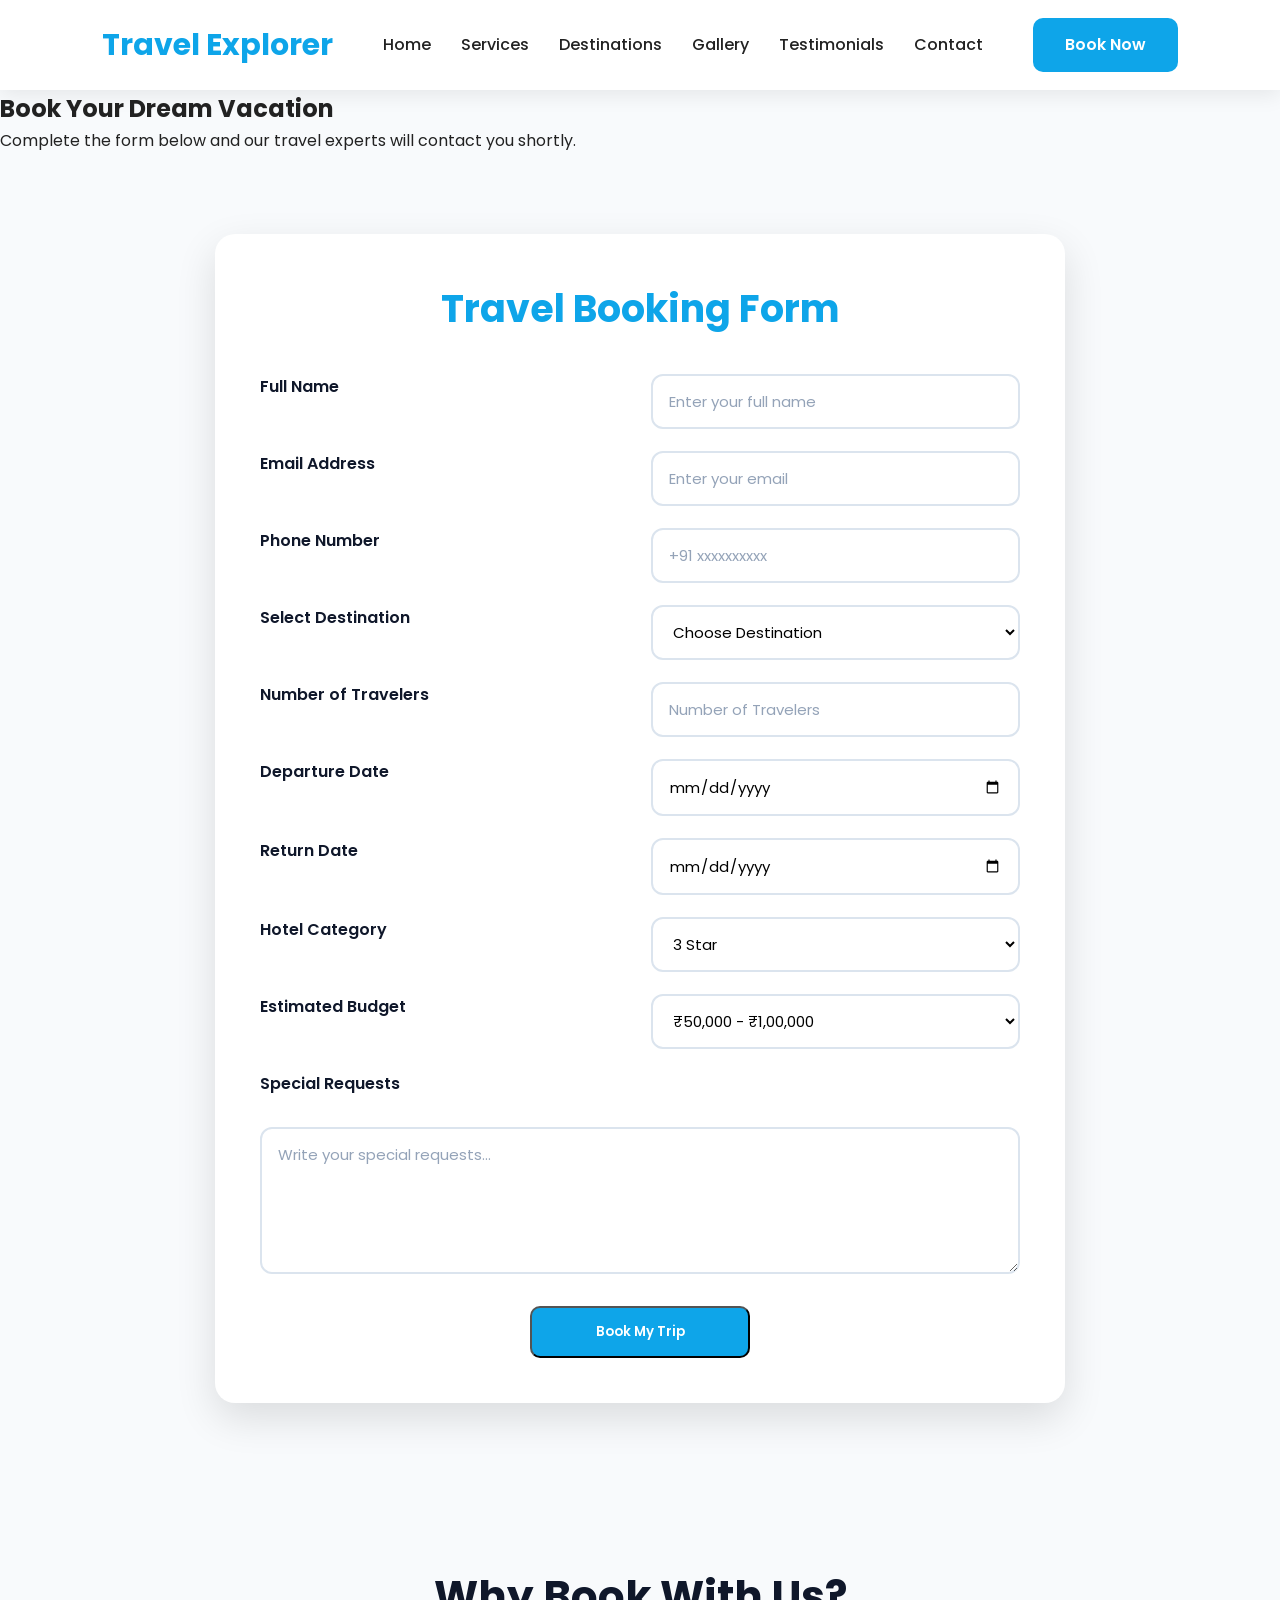
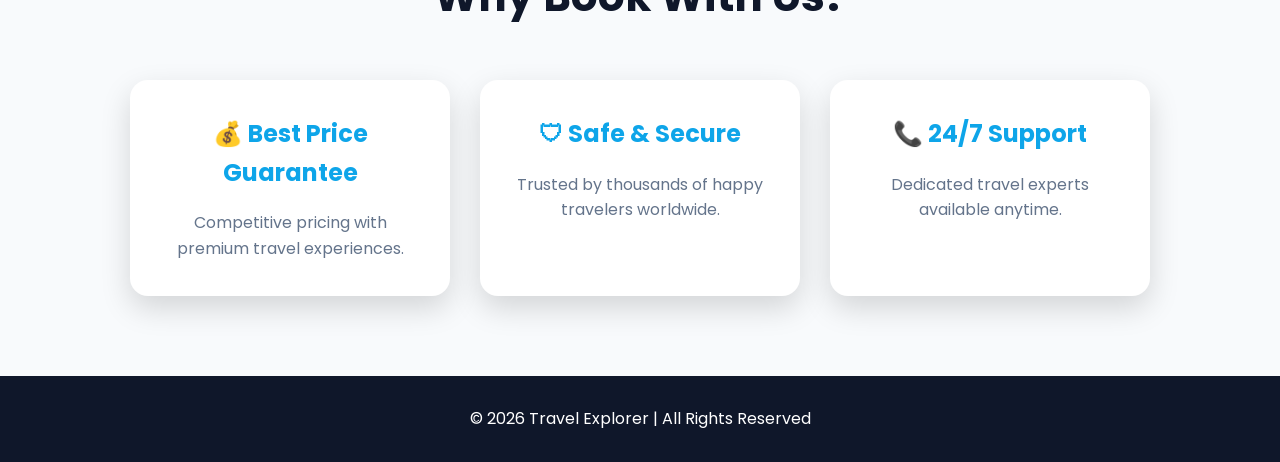
==== booking.html @ d916a13c "Initial commit - Responsive Travel Website" ====
<!DOCTYPE html>
<html lang="en">

<head>

<meta charset="UTF-8">

<meta name="viewport" content="width=device-width, initial-scale=1.0">

<title>Book Your Trip | Travel Explorer</title>

<link rel="stylesheet" href="style.css">

<link rel="preconnect" href="https://fonts.googleapis.com">

<link rel="preconnect" href="https://fonts.gstatic.com" crossorigin>

<link href="https://fonts.googleapis.com/css2?family=Poppins:wght@300;400;500;600;700;800&display=swap" rel="stylesheet">

</head>

<body>

<!-- ================= NAVBAR ================= -->

<header>

<nav class="navbar">

<div class="logo">

Travel Explorer

</div>

<ul class="nav-links">

<li><a href="index.html">Home</a></li>

<li><a href="index.html#services">Services</a></li>

<li><a href="index.html#destinations">Destinations</a></li>

<li><a href="index.html#gallery">Gallery</a></li>

<li><a href="index.html#testimonials">Testimonials</a></li>

<li><a href="index.html#contact">Contact</a></li>

</ul>

<a href="booking.html" class="btn">Book Now</a>

</nav>

</header>

<!-- ================= HERO ================= -->

<section class="page-hero">

<h1>

Book Your Dream Vacation

</h1>

<p>

Complete the form below and our travel experts will contact you shortly.

</p>

</section>

<!-- ================= BOOKING FORM ================= -->

<section class="booking-section">

<div class="booking-container">

<h2>

Travel Booking Form

</h2>

<form>

<label>Full Name</label>

<input type="text" placeholder="Enter your full name" required>

<label>Email Address</label>

<input type="email" placeholder="Enter your email" required>

<label>Phone Number</label>

<input type="tel" placeholder="+91 xxxxxxxxxx" required>

<label>Select Destination</label>

<select required>

<option value="">Choose Destination</option>

<option>Rajasthan</option>

<option>Uttar Pradesh</option>

<option>Uttarakhand</option>

<option>Kashmir</option>

<option>Assam</option>

<option>Punjab</option>

</select>

<label>Number of Travelers</label>

<input type="number" min="1" max="20" placeholder="Number of Travelers">

<label>Departure Date</label>

<input type="date">

<label>Return Date</label>

<input type="date">

<label>Hotel Category</label>

<select>

<option>3 Star</option>

<option>4 Star</option>

<option>5 Star</option>

<option>Luxury Resort</option>

</select>

<label>Estimated Budget</label>

<select>

<option>₹50,000 - ₹1,00,000</option>

<option>₹1,00,000 - ₹2,00,000</option>

<option>₹2,00,000 - ₹5,00,000</option>

<option>Above ₹5,00,000</option>

</select>

<label>Special Requests</label>

<textarea rows="5" placeholder="Write your special requests..."></textarea>

<button class="btn" type="submit">

Book My Trip

</button>

<form onsubmit="showMessage(event)">

</form>
<div id="successMessage" class="success-message">



</div>

</section>

<!-- ================= WHY BOOK WITH US ================= -->

<section class="services">

<h2>

Why Book With Us?

</h2>

<div class="service-container">

<div class="service-card">

<h3>💰 Best Price Guarantee</h3>

<p>

Competitive pricing with premium travel experiences.

</p>

</div>

<div class="service-card">

<h3>🛡 Safe & Secure</h3>

<p>

Trusted by thousands of happy travelers worldwide.

</p>

</div>

<div class="service-card">

<h3>📞 24/7 Support</h3>

<p>

Dedicated travel experts available anytime.

</p>

</div>

</div>

</section>

<!-- ================= FOOTER ================= -->

<footer>

<p>

© 2026 Travel Explorer | All Rights Reserved

</p>

</footer>


</body>
<script>

function showMessage(event){

event.preventDefault();

document.getElementById("successMessage").style.display="block";

event.target.reset();

}

</script>

</html>
---- style.css ----
/* ===================================================
   GOOGLE FONT
=================================================== */

@import url('https://fonts.googleapis.com/css2?family=Poppins:wght@300;400;500;600;700;800&display=swap');

/* ===================================================
   RESET
=================================================== */

*{
    margin:0;
    padding:0;
    box-sizing:border-box;
    font-family:'Poppins',sans-serif;
}

html{
    scroll-behavior:smooth;
}

body{
    background:#f8fafc;
    color:#222;
    line-height:1.6;
}

/* ===================================================
   COLORS
=================================================== */

:root{

    --primary:#0ea5e9;
    --secondary:#0284c7;
    --dark:#0f172a;
    --light:#ffffff;
    --gray:#64748b;

    --shadow:0 12px 30px rgba(0,0,0,.15);

}

/* ===================================================
   NAVBAR (FLEXBOX)
=================================================== */

header{

    position:sticky;

    top:0;

    z-index:1000;

}

.navbar{

    display:flex;

    justify-content:space-between;

    align-items:center;

    padding:18px 8%;

    background:rgba(255,255,255,.95);

    backdrop-filter:blur(10px);

    box-shadow:0 5px 20px rgba(0,0,0,.08);

}

.logo{

    font-size:30px;

    font-weight:700;

    color:var(--primary);

}

.nav-links{

    display:flex;

    list-style:none;

    gap:30px;

}

.nav-links a{

    text-decoration:none;

    color:#222;

    font-weight:500;

    transition:.3s;

}

.nav-links a:hover{

    color:var(--primary);

}

/* ===================================================
   BUTTON
=================================================== */

.btn{

    display:inline-block;

    padding:14px 32px;

    background:var(--primary);

    color:white;

    text-decoration:none;

    border-radius:10px;

    transition:.3s;

    font-weight:600;

}

.btn:hover{

    background:var(--secondary);

    transform:translateY(-4px);

}

/* ===================================================
   HERO SECTION (FLEXBOX)
=================================================== */

.hero{

    display:flex;

    justify-content:space-between;

    align-items:center;

    padding:70px 8%;

    gap:50px;

    min-height:85vh;

}

.hero-content{

    flex:1;

}

.hero-content h1{

    font-size:58px;

    line-height:1.2;

    color:var(--dark);

}

.hero-content p{

    margin:25px 0;

    color:var(--gray);

    font-size:18px;

}

.hero-image{

    flex:1;

    display:flex;

    justify-content:center;

}

.hero-image img{

    width:100%;

    max-width:520px;

    border-radius:20px;

    box-shadow:var(--shadow);

    transition:.4s;

}

.hero-image img:hover{

    transform:scale(1.05);

}

/* ===================================================
   SECTION TITLES
=================================================== */

section h2{

    text-align:center;

    font-size:42px;

    margin-bottom:50px;

    color:var(--dark);

}

/* ===================================================
   SERVICES (FLEXBOX)
=================================================== */

.services{

    padding:80px 8%;

}

.service-container{

    display:flex;

    justify-content:center;

    gap:30px;

    flex-wrap:wrap;

}

.service-card{

    width:320px;

    background:white;

    padding:35px;

    border-radius:18px;

    text-align:center;

    box-shadow:var(--shadow);

    transition:.4s;

}

.service-card:hover{

    transform:translateY(-10px);

}

.service-card h3{

    color:var(--primary);

    margin-bottom:18px;

    font-size:24px;

}

.service-card p{

    color:var(--gray);

}

/* ===================================================
   SIMPLE FADE ANIMATION
=================================================== */

@keyframes fadeUp{

    from{

        opacity:0;

        transform:translateY(40px);

    }

    to{

        opacity:1;

        transform:translateY(0);

    }

}

.hero-content{

    animation:fadeUp 1s;

}

.hero-image{

    animation:fadeUp 1.3s;

}

.service-card{

    animation:fadeUp 1s;

}
/* ===================================================
   DESTINATIONS (CSS GRID)
=================================================== */

.destinations{

    padding:80px 8%;

    background:#eef7fb;

}

.destination-grid{

    display:grid;

    grid-template-columns:repeat(auto-fit,minmax(280px,1fr));

    gap:30px;

}

.destination-card{

    background:white;

    border-radius:18px;

    overflow:hidden;

    box-shadow:var(--shadow);

    transition:.4s;

}

.destination-card:hover{

    transform:translateY(-10px);

}

.destination-card img{

    width:100%;

    height:220px;

    object-fit:cover;

    transition:.4s;

}

.destination-card:hover img{

    transform:scale(1.08);

}

.destination-card h3{

    margin:20px;

    color:var(--primary);

}

.destination-card p{

    margin:0 20px 20px;

    color:var(--gray);

}

/* ===================================================
   GALLERY (CSS GRID)
=================================================== */

.gallery{

    padding:80px 8%;

}

.gallery-grid{

    display:grid;

    grid-template-columns:repeat(auto-fit,minmax(250px,1fr));

    gap:20px;

}

.gallery-grid img{

    width:100%;

    height:240px;

    object-fit:cover;

    border-radius:15px;

    transition:.4s;

    box-shadow:var(--shadow);

}

.gallery-grid img:hover{

    transform:scale(1.05);

}

/* ===================================================
   TESTIMONIALS (FLEXBOX)
=================================================== */

.testimonials{

    padding:80px 8%;

    background:#eef7fb;

}

.testimonial-container{

    display:flex;

    justify-content:center;

    gap:30px;

    flex-wrap:wrap;

}

.testimonial-card{

    width:320px;

    background:white;

    padding:35px;

    border-radius:18px;

    text-align:center;

    box-shadow:var(--shadow);

    transition:.4s;

}

.testimonial-card:hover{

    transform:translateY(-10px);

}

.testimonial-card p{

    font-style:italic;

    color:var(--gray);

    margin-bottom:20px;

}

.testimonial-card h4{

    color:var(--primary);

}

/* ===================================================
   CONTACT
=================================================== */

.contact{

    padding:90px 8%;

    text-align:center;

}

.contact p{

    margin:20px auto 35px;

    max-width:650px;

    color:var(--gray);

    font-size:18px;

}
/* ===========================
CONTACT DETAILS
=========================== */

.contact-details{

padding:80px 8%;

background:#eef7fb;

text-align:center;

}

.contact-box{

display:flex;

justify-content:center;

gap:30px;

flex-wrap:wrap;

margin-top:40px;

}

.info-card{

background:white;

width:280px;

padding:30px;

border-radius:18px;

box-shadow:var(--shadow);

transition:.4s;

}

.info-card:hover{

transform:translateY(-10px);

}

.info-card h3{

color:var(--primary);

margin-bottom:15px;

}

.info-card p{

color:var(--gray);

word-break:break-word;

}

/* ===================================================
   FOOTER
=================================================== */

footer{

    background:var(--dark);

    color:white;

    text-align:center;

    padding:30px;

}

/* ===================================================
   RESPONSIVE DESIGN
=================================================== */

@media(max-width:992px){

.hero{

    flex-direction:column;

    text-align:center;

    min-height:auto;

}

.hero-image img{

    max-width:420px;

}

.navbar{

    flex-wrap:wrap;

    gap:20px;

}

}

@media(max-width:768px){.info-card{

width:100%;

max-width:320px;

}

.navbar{

    flex-direction:column;

    padding:20px;

}

.nav-links{

    flex-direction:column;

    align-items:center;

    gap:18px;

}

.hero{

    padding:120px 25px 60px;

}

.hero-content h1{

    font-size:40px;

}

.hero-content p{

    font-size:16px;

}

section h2{

    font-size:34px;

}

.service-card,

.testimonial-card{

    width:100%;

}

.destination-grid{

    grid-template-columns:1fr;

}

.gallery-grid{

    grid-template-columns:repeat(2,1fr);

}

}

@media(max-width:480px){

.logo{

    font-size:24px;

}

.hero-content h1{

    font-size:32px;

}

.hero-image img{

    max-width:280px;

}

.gallery-grid{

    grid-template-columns:1fr;

}

.btn{

    width:100%;

    text-align:center;

}

}
/* ===================================================
   BOOKING PAGE
=================================================== */

.booking-section{

    padding:80px 8%;

    background:#f8fafc;

}

.booking-container{

    max-width:850px;

    margin:auto;

    background:#ffffff;

    padding:45px;

    border-radius:20px;

    box-shadow:0 15px 40px rgba(0,0,0,.12);

}

.booking-container h2{

    text-align:center;

    color:var(--primary);

    margin-bottom:35px;

    font-size:38px;

}

.booking-container form{

    display:grid;

    grid-template-columns:1fr 1fr;

    gap:22px;

}

/* Labels */

.booking-container label{

    display:block;

    margin-bottom:8px;

    font-weight:600;

    color:var(--dark);

}

/* Full Width Elements */

.booking-container textarea,

.booking-container button,

.booking-container h2{

    grid-column:1/3;

}

/* Inputs */

.booking-container input,

.booking-container select,

.booking-container textarea{

    width:100%;

    padding:14px 16px;

    border:2px solid #dbe4ee;

    border-radius:12px;

    outline:none;

    font-size:15px;

    transition:.3s;

    background:white;

}

/* Focus Effect */

.booking-container input:focus,

.booking-container select:focus,

.booking-container textarea:focus{

    border-color:var(--primary);

    box-shadow:0 0 10px rgba(14,165,233,.25);

}

/* Textarea */

.booking-container textarea{

    resize:vertical;

    min-height:140px;

}

/* Submit Button */

.booking-container button{

    margin-top:10px;

    width:220px;

    justify-self:center;

}

/* Placeholder */

.booking-container input::placeholder,

.booking-container textarea::placeholder{

    color:#94a3b8;

}

/* Hover */

.booking-container:hover{

    transform:translateY(-4px);

    transition:.3s;

}

/* ===================================================
   BOOKING PAGE RESPONSIVE
=================================================== */

@media(max-width:768px){

.booking-container{

    padding:30px;

}

.booking-container form{

    grid-template-columns:1fr;

}

.booking-container textarea,

.booking-container button,

.booking-container h2{

    grid-column:1;

}

.booking-container button{

    width:100%;

}

}

/* ===================================================
   END OF STYLE.CSS
=================================================== */
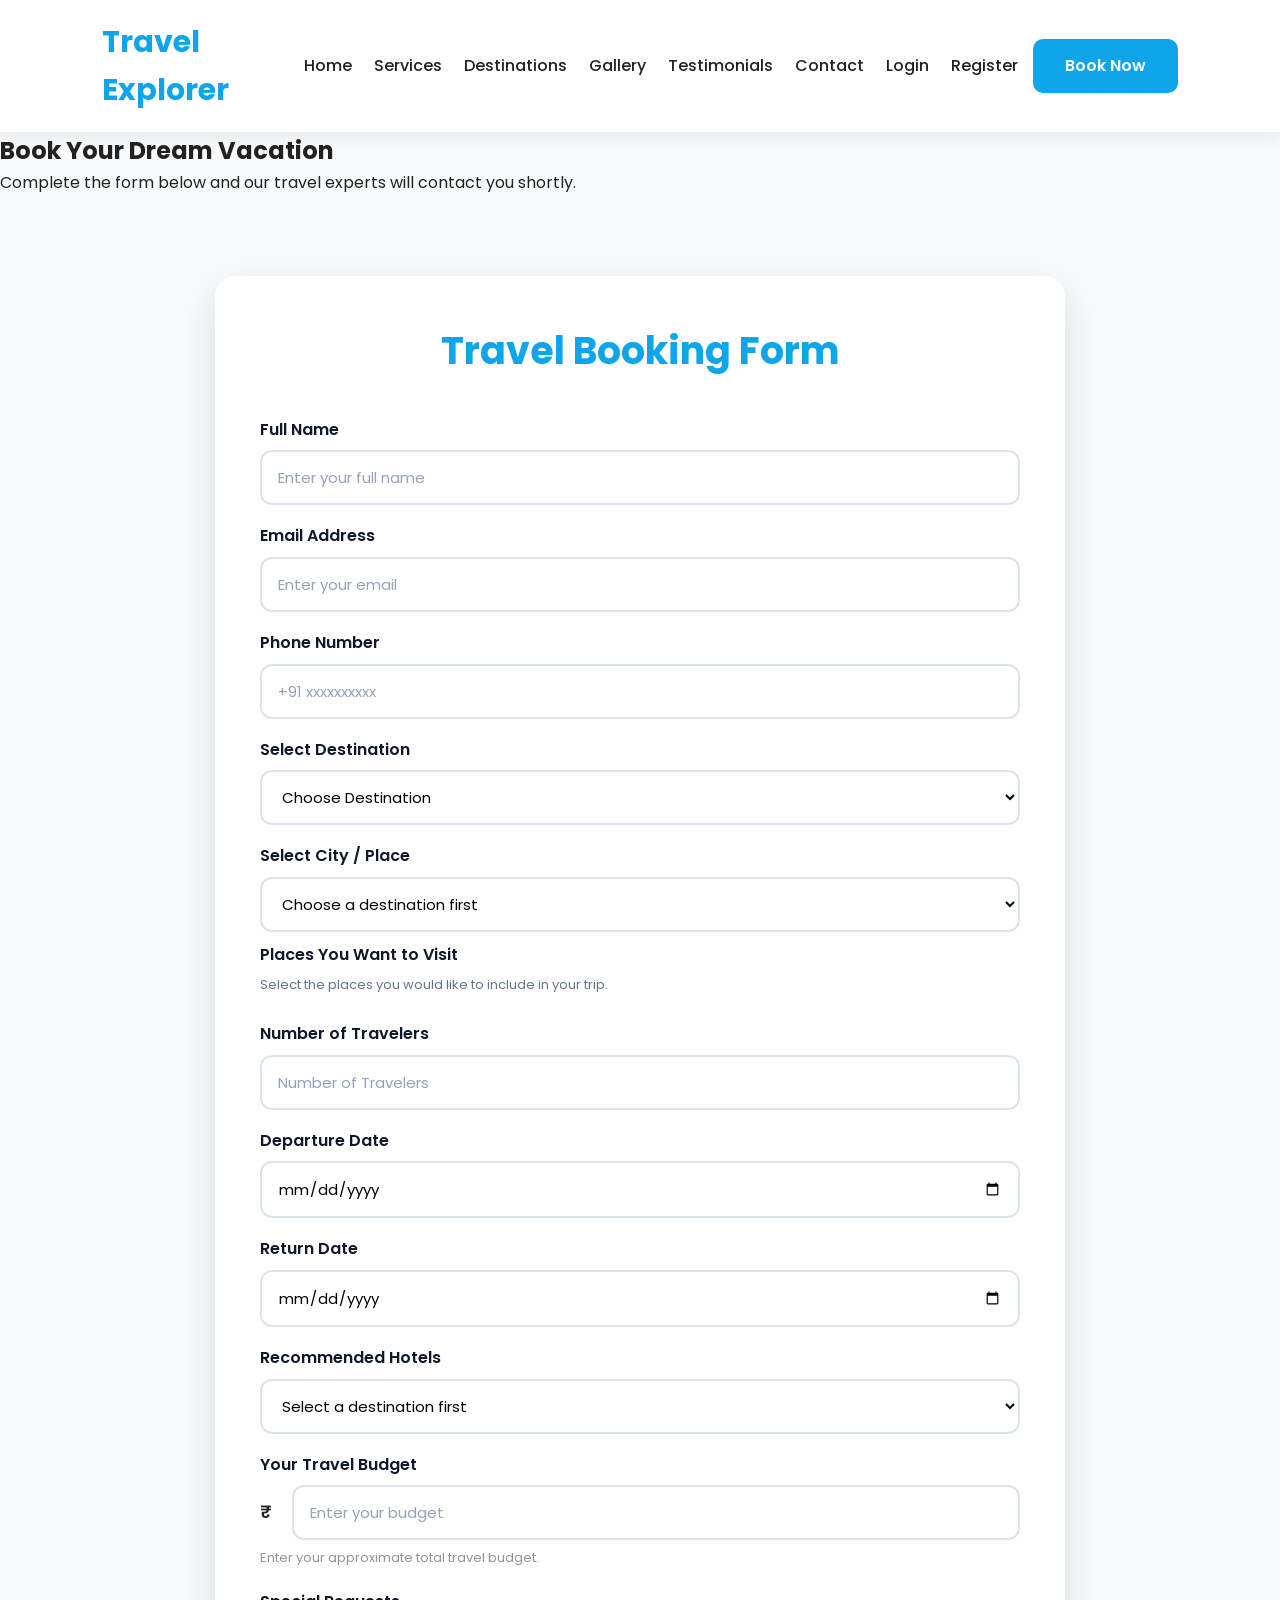
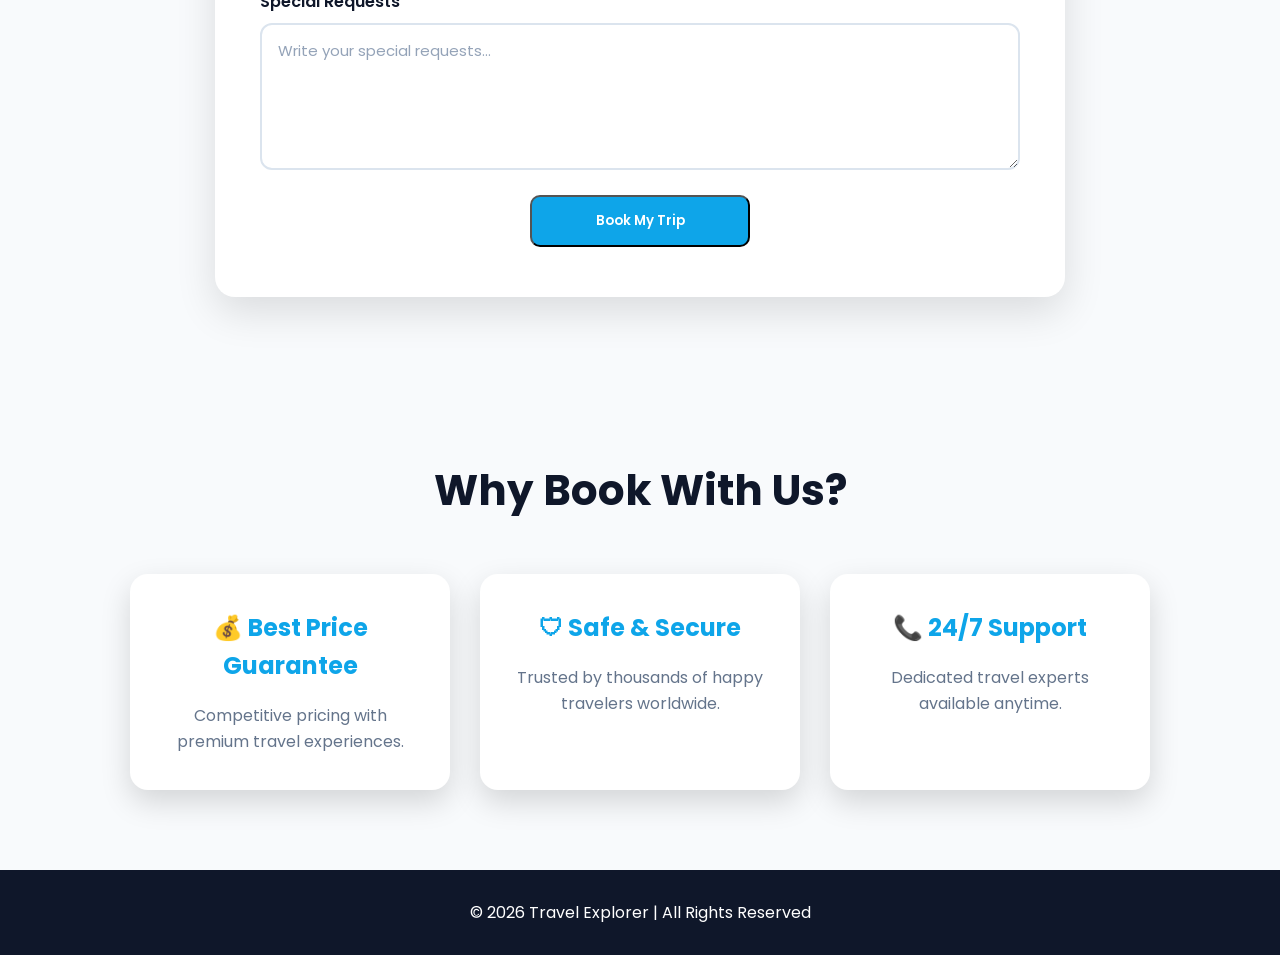
==== commit f1f41c0c: "Complete Travel Explorer full stack project" ====
--- a/booking.html
+++ b/booking.html
@@ -28,11 +28,18 @@
 <nav class="navbar">
 
 <div class="logo">
-
 Travel Explorer
-
-</div>
-
+</div>
+<!-- MOBILE MENU BUTTON -->
+
+        <button
+            class="menu-toggle"
+            id="menuToggle"
+            aria-label="Open navigation"
+        >
+            ☰
+        </button>
+        
 <ul class="nav-links">
 
 <li><a href="index.html">Home</a></li>
@@ -45,8 +52,11 @@
 
 <li><a href="index.html#testimonials">Testimonials</a></li>
 
+
+
 <li><a href="index.html#contact">Contact</a></li>
 
+
 </ul>
 
 <a href="booking.html" class="btn">Book Now</a>
@@ -55,209 +65,284 @@
 
 </header>
 
+
 <!-- ================= HERO ================= -->
 
 <section class="page-hero">
 
 <h1>
-
 Book Your Dream Vacation
-
 </h1>
 
 <p>
-
 Complete the form below and our travel experts will contact you shortly.
-
 </p>
 
 </section>
 
+
 <!-- ================= BOOKING FORM ================= -->
 
 <section class="booking-section">
 
 <div class="booking-container">
 
+<h2>Travel Booking Form</h2>
+
+
+<form id="bookingForm">
+
+
+<!-- FULL NAME -->
+
+<label>Full Name</label>
+
+<input
+    type="text"
+    id="fullName"
+    placeholder="Enter your full name"
+    required
+>
+
+
+<!-- EMAIL -->
+
+<label>Email Address</label>
+
+<input
+    type="email"
+    id="email"
+    placeholder="Enter your email"
+    required
+>
+
+
+<!-- PHONE -->
+
+<label>Phone Number</label>
+
+<input
+    type="tel"
+    id="phone"
+    placeholder="+91 xxxxxxxxxx"
+    required
+>
+
+
+<!-- DESTINATION -->
+
+<label>Select Destination</label>
+
+<select id="destination" required>
+
+<option value="">Choose Destination</option>
+
+<option value="Rajasthan">Rajasthan</option>
+
+<option value="Uttar Pradesh">Uttar Pradesh</option>
+
+<option value="Uttarakhand">Uttarakhand</option>
+
+<option value="Kashmir">Kashmir</option>
+
+<option value="Assam">Assam</option>
+
+<option value="Punjab">Punjab</option>
+
+</select>
+
+<!-- CITY / PLACE -->
+
+<label>Select City / Place</label>
+
+<select id="city" required>
+
+    <option value="">Choose a destination first</option>
+
+</select>
+
+<!-- PLACES TO VISIT -->
+
+<div class="places-section" id="placesContainer">
+
+    <label>Places You Want to Visit</label>
+
+    <p class="places-helper">
+        Select the places you would like to include in your trip.
+    </p>
+
+</div>
+
+<!-- TRAVELERS -->
+
+<label>Number of Travelers</label>
+
+<input
+    type="number"
+    id="travelers"
+    min="1"
+    max="20"
+    placeholder="Number of Travelers"
+    required
+>
+
+
+<!-- DEPARTURE DATE -->
+
+<label>Departure Date</label>
+
+<input
+    type="date"
+    id="travelDate"
+    required
+>
+
+
+<!-- RETURN DATE -->
+
+<label>Return Date</label>
+
+<input
+    type="date"
+    id="returnDate"
+    required
+>
+
+
+<!-- RECOMMENDED HOTELS -->
+
+<label>Recommended Hotels</label>
+
+<select id="hotel" required>
+
+<option value="">
+Select a destination first
+</option>
+
+</select>
+
+
+<!-- CUSTOM BUDGET -->
+
+<label>Your Travel Budget</label>
+
+<div class="budget-input">
+
+<span>₹</span>
+
+<input
+    type="number"
+    id="budget"
+    placeholder="Enter your budget"
+    min="1"
+    required
+>
+
+</div>
+
+<small class="booking-helper-text">
+Enter your approximate total travel budget.
+</small>
+
+
+<!-- SPECIAL REQUESTS -->
+
+<label class="special-request-label">Special Requests</label>
+
+<textarea
+    id="specialRequests"
+    class="special-request-textarea"
+    rows="5"
+    placeholder="Write your special requests..."
+></textarea>
+
+
+<!-- SUBMIT -->
+
+<button
+    class="btn"
+    type="submit"
+>
+
+Book My Trip
+
+</button>
+
+
+</form>
+
+
+<div
+    id="successMessage"
+    class="success-message"
+></div>
+
+</div>
+
+</section>
+
+
+<!-- ================= WHY BOOK WITH US ================= -->
+
+<section class="services">
+
 <h2>
-
-Travel Booking Form
-
+Why Book With Us?
 </h2>
 
-<form>
-
-<label>Full Name</label>
-
-<input type="text" placeholder="Enter your full name" required>
-
-<label>Email Address</label>
-
-<input type="email" placeholder="Enter your email" required>
-
-<label>Phone Number</label>
-
-<input type="tel" placeholder="+91 xxxxxxxxxx" required>
-
-<label>Select Destination</label>
-
-<select required>
-
-<option value="">Choose Destination</option>
-
-<option>Rajasthan</option>
-
-<option>Uttar Pradesh</option>
-
-<option>Uttarakhand</option>
-
-<option>Kashmir</option>
-
-<option>Assam</option>
-
-<option>Punjab</option>
-
-</select>
-
-<label>Number of Travelers</label>
-
-<input type="number" min="1" max="20" placeholder="Number of Travelers">
-
-<label>Departure Date</label>
-
-<input type="date">
-
-<label>Return Date</label>
-
-<input type="date">
-
-<label>Hotel Category</label>
-
-<select>
-
-<option>3 Star</option>
-
-<option>4 Star</option>
-
-<option>5 Star</option>
-
-<option>Luxury Resort</option>
-
-</select>
-
-<label>Estimated Budget</label>
-
-<select>
-
-<option>₹50,000 - ₹1,00,000</option>
-
-<option>₹1,00,000 - ₹2,00,000</option>
-
-<option>₹2,00,000 - ₹5,00,000</option>
-
-<option>Above ₹5,00,000</option>
-
-</select>
-
-<label>Special Requests</label>
-
-<textarea rows="5" placeholder="Write your special requests..."></textarea>
-
-<button class="btn" type="submit">
-
-Book My Trip
-
-</button>
-
-<form onsubmit="showMessage(event)">
-
-</form>
-<div id="successMessage" class="success-message">
-
-
+<div class="service-container">
+
+<div class="service-card">
+
+<h3>💰 Best Price Guarantee</h3>
+
+<p>
+Competitive pricing with premium travel experiences.
+</p>
+
+</div>
+
+
+<div class="service-card">
+
+<h3>🛡 Safe & Secure</h3>
+
+<p>
+Trusted by thousands of happy travelers worldwide.
+</p>
+
+</div>
+
+
+<div class="service-card">
+
+<h3>📞 24/7 Support</h3>
+
+<p>
+Dedicated travel experts available anytime.
+</p>
+
+</div>
 
 </div>
 
 </section>
 
-<!-- ================= WHY BOOK WITH US ================= -->
-
-<section class="services">
-
-<h2>
-
-Why Book With Us?
-
-</h2>
-
-<div class="service-container">
-
-<div class="service-card">
-
-<h3>💰 Best Price Guarantee</h3>
-
-<p>
-
-Competitive pricing with premium travel experiences.
-
-</p>
-
-</div>
-
-<div class="service-card">
-
-<h3>🛡 Safe & Secure</h3>
-
-<p>
-
-Trusted by thousands of happy travelers worldwide.
-
-</p>
-
-</div>
-
-<div class="service-card">
-
-<h3>📞 24/7 Support</h3>
-
-<p>
-
-Dedicated travel experts available anytime.
-
-</p>
-
-</div>
-
-</div>
-
-</section>
 
 <!-- ================= FOOTER ================= -->
 
 <footer>
 
 <p>
-
 © 2026 Travel Explorer | All Rights Reserved
-
 </p>
 
 </footer>
 
 
+<script src="script.js"></script>
+<script src="auth.js"></script>
+
 </body>
-<script>
-
-function showMessage(event){
-
-event.preventDefault();
-
-document.getElementById("successMessage").style.display="block";
-
-event.target.reset();
-
-}
-
-</script>
 
 </html>
--- a/style.css
+++ b/style.css
@@ -142,6 +142,218 @@
     transform:translateY(-4px);
 
 }
+/* ===================================================
+   RESPONSIVE NAVBAR
+=================================================== */
+
+/* HAMBURGER BUTTON */
+
+.menu-toggle {
+
+    display: none;
+
+    border: none;
+
+    background: transparent;
+
+    font-size: 28px;
+
+    cursor: pointer;
+
+    color: var(--primary);
+
+    padding: 5px;
+
+}
+
+
+/* ===================================================
+   TABLET / SMALL LAPTOP
+=================================================== */
+
+@media (max-width: 1100px) {
+
+    .navbar {
+
+        padding: 16px 5%;
+
+    }
+
+    .logo {
+
+        font-size: 26px;
+
+    }
+
+    .nav-links {
+
+        gap: 18px;
+
+    }
+
+    .nav-links a {
+
+        font-size: 14px;
+
+    }
+
+    .btn {
+
+        padding: 11px 20px;
+
+        font-size: 14px;
+
+    }
+
+}
+
+
+/* ===================================================
+   MOBILE NAVBAR
+=================================================== */
+
+@media (max-width: 800px) {
+
+    .navbar {
+
+        position: relative;
+
+        flex-wrap: wrap;
+
+        padding: 14px 5%;
+
+    }
+
+
+    .logo {
+
+        font-size: 24px;
+
+    }
+
+
+    /* SHOW HAMBURGER */
+
+    .menu-toggle {
+
+        display: block;
+
+        margin-left: auto;
+
+        margin-right: 12px;
+
+    }
+
+
+    /* BOOK NOW */
+
+    .navbar > .btn {
+
+        padding: 9px 15px;
+
+        font-size: 13px;
+
+        margin-left: 0;
+
+    }
+
+
+    /* MOBILE MENU */
+
+    .nav-links {
+
+        display: none;
+
+        width: 100%;
+
+        flex-direction: column;
+
+        gap: 0;
+
+        margin-top: 15px;
+
+        padding: 10px 0;
+
+        background: rgba(255, 255, 255, 0.98);
+
+        border-radius: 12px;
+
+        box-shadow: 0 8px 20px rgba(0, 0, 0, 0.08);
+
+    }
+
+
+    /* MENU OPEN */
+
+    .nav-links.active {
+
+        display: flex;
+
+    }
+
+
+    .nav-links li {
+
+        width: 100%;
+
+        text-align: center;
+
+    }
+
+
+    .nav-links a {
+
+        display: block;
+
+        padding: 12px 10px;
+
+        font-size: 15px;
+
+    }
+
+}
+
+
+/* ===================================================
+   VERY SMALL PHONES
+=================================================== */
+
+@media (max-width: 480px) {
+
+    .navbar {
+
+        padding: 12px 4%;
+
+    }
+
+
+    .logo {
+
+        font-size: 20px;
+
+    }
+
+
+    .menu-toggle {
+
+        font-size: 24px;
+
+        margin-right: 8px;
+
+    }
+
+
+    .navbar > .btn {
+
+        padding: 8px 12px;
+
+        font-size: 12px;
+
+        border-radius: 8px;
+
+    }
+
+}
 
 /* ===================================================
    HERO SECTION (FLEXBOX)
@@ -957,7 +1169,615 @@
 }
 
 }
-
-/* ===================================================
-   END OF STYLE.CSS
-=================================================== */+/* ==========================
+SUCCESS MESSAGE
+========================== */
+
+.success-message{
+
+display:none;
+
+margin-top:30px;
+
+padding:20px;
+
+background:#dcfce7;
+
+color:#166534;
+
+border-left:6px solid #22c55e;
+
+border-radius:12px;
+
+font-size:18px;
+
+font-weight:600;
+
+text-align:center;
+
+animation:fadeUp .5s;
+
+}
+
+
+
+/* ==========================================
+   BOOKING FORM - CUSTOM BUDGET
+========================================== */
+
+.budget-input {
+    display: flex;
+    align-items: center;
+    gap: 10px;
+    margin-bottom: 5px;
+}
+
+.budget-input span {
+    font-size: 20px;
+    font-weight: 600;
+}
+
+.budget-input input {
+    flex: 1;
+}
+
+
+/* ==========================================
+   BOOKING FORM - HELPER TEXT
+========================================== */
+
+.booking-helper-text {
+    display: block;
+    margin-top: 4px;
+    margin-bottom: 22px;
+    font-size: 13px;
+    opacity: 0.7;
+}
+
+
+/* ==========================================
+   BOOKING SUCCESS / ERROR MESSAGE
+========================================== */
+
+#successMessage {
+    margin-top: 25px;
+    padding: 14px 18px;
+    border-radius: 10px;
+    display: none;
+}
+
+#successMessage.success {
+    display: block;
+}
+
+#successMessage.error {
+    display: block;
+}
+
+/* ==========================================
+   BOOKING FORM IMPROVEMENTS
+========================================== */
+
+.budget-input {
+    display: flex;
+    align-items: center;
+    gap: 10px;
+    margin-bottom: 5px;
+}
+
+.budget-input span {
+    font-size: 20px;
+    font-weight: 600;
+}
+
+.budget-input input {
+    flex: 1;
+}
+
+.booking-helper-text {
+    display: block;
+    margin-top: 4px;
+    margin-bottom: 22px;
+    font-size: 13px;
+    opacity: 0.7;
+}
+
+/* ==========================================
+   SPECIAL REQUESTS FIX
+========================================== */
+
+.special-request-label {
+    grid-column: 1 / -1;
+    margin-top: 10px;
+}
+
+.special-request-textarea {
+    grid-column: 1 / -1;
+    width: 100%;
+    box-sizing: border-box;
+}
+
+
+/* Keep budget helper text underneath budget */
+
+.booking-helper-text {
+    grid-column: 2;
+    display: block;
+    margin-top: 4px;
+    margin-bottom: 20px;
+    font-size: 13px;
+    opacity: 0.7;
+}
+
+/* ==========================================
+   PLACES TO VISIT
+========================================== */
+
+.places-section {
+    margin: 10px 0 25px;
+}
+
+.places-section > label {
+    display: block;
+    margin-bottom: 8px;
+}
+
+.places-helper {
+    font-size: 13px;
+    color: #64748b;
+    margin-bottom: 14px;
+}
+
+
+/* Generated places */
+
+.places-list {
+    display: grid;
+    grid-template-columns: repeat(2, 1fr);
+    gap: 12px;
+    margin-top: 10px;
+}
+
+
+/* Individual place */
+
+.place-option {
+    display: flex;
+    align-items: center;
+    gap: 10px;
+    padding: 12px 15px;
+    border: 1px solid #dbe4ee;
+    border-radius: 10px;
+    background: #fff;
+    cursor: pointer;
+    transition: 0.25s ease;
+}
+
+.place-option:hover {
+    border-color: #0ea5e9;
+    background: #f0f9ff;
+}
+
+.place-option input {
+    width: 18px;
+    height: 18px;
+    accent-color: #0ea5e9;
+}
+
+.place-option span {
+    font-size: 14px;
+    font-weight: 500;
+}
+
+
+/* Mobile */
+
+@media (max-width: 700px) {
+
+    .places-list {
+        grid-template-columns: 1fr;
+    }
+
+}
+/* =====================================================
+   FINAL BOOKING FORM FIX
+   ===================================================== */
+
+/* Keep the booking form in a clean single-column flow */
+.booking-container form {
+    display: block !important;
+    width: 100%;
+}
+
+/* Every normal label */
+.booking-container form > label {
+    display: block;
+    width: 100%;
+    margin-top: 18px;
+    margin-bottom: 8px;
+    font-weight: 600;
+}
+
+/* Normal form controls */
+.booking-container form > input,
+.booking-container form > select,
+.booking-container form > textarea {
+    display: block;
+    width: 100%;
+    box-sizing: border-box;
+    margin-bottom: 5px;
+}
+
+/* =====================================================
+   PLACES TO VISIT
+   ===================================================== */
+
+.places-to-visit {
+    display: block !important;
+    width: 100% !important;
+    margin: 20px 0 25px !important;
+    box-sizing: border-box;
+}
+
+.places-to-visit h3 {
+    margin: 0 0 12px 0;
+    font-size: 18px;
+}
+
+/* Places should appear in 2 columns */
+.places-list {
+    display: grid !important;
+    grid-template-columns: repeat(2, minmax(0, 1fr));
+    gap: 10px;
+    width: 100%;
+}
+
+/* Individual place */
+.places-list label {
+    display: flex !important;
+    align-items: center;
+    gap: 10px;
+    width: 100%;
+    margin: 0 !important;
+    padding: 12px 14px;
+    box-sizing: border-box;
+    border: 1px solid #d9e2ec;
+    border-radius: 10px;
+    background: #fff;
+    cursor: pointer;
+}
+
+/* FIX checkbox */
+.places-list input[type="checkbox"] {
+    width: 18px !important;
+    height: 18px !important;
+    min-width: 18px !important;
+    margin: 0 !important;
+    padding: 0 !important;
+    flex-shrink: 0;
+    cursor: pointer;
+    accent-color: #0ea5e9;
+}
+
+/* Text beside checkbox */
+.places-list label span {
+    margin: 0;
+    padding: 0;
+}
+
+/* =====================================================
+   BUDGET
+   ===================================================== */
+
+.budget-input {
+    display: flex;
+    align-items: center;
+    width: 100%;
+    margin-bottom: 0;
+}
+
+.budget-input span {
+    font-weight: 600;
+    font-size: 18px;
+    margin-right: 10px;
+}
+
+.budget-input input {
+    flex: 1;
+    width: auto !important;
+    margin: 0 !important;
+    box-sizing: border-box;
+}
+
+.booking-helper-text {
+    display: block;
+    margin-top: 8px;
+    margin-bottom: 18px;
+    color: #666;
+}
+
+/* =====================================================
+   SPECIAL REQUESTS
+   ===================================================== */
+
+.special-request-label {
+    display: block !important;
+    margin-top: 20px !important;
+}
+
+.special-request-textarea {
+    display: block !important;
+    width: 100% !important;
+    box-sizing: border-box;
+    resize: vertical;
+}
+
+/* =====================================================
+   SUBMIT BUTTON
+   ===================================================== */
+
+.booking-container form button[type="submit"] {
+    display: block;
+    margin: 25px auto 5px;
+}
+
+/* =====================================================
+   MOBILE
+   ===================================================== */
+
+@media (max-width: 700px) {
+
+    .places-list {
+        grid-template-columns: 1fr;
+    }
+
+}
+
+/* ==========================================
+   MY BOOKINGS PAGE
+   ========================================== */
+
+.mybookings-section {
+    padding: 60px 20px;
+}
+
+.mybookings-container {
+    max-width: 1100px;
+    margin: 0 auto;
+}
+
+.bookings-header {
+    display: flex;
+    justify-content: space-between;
+    align-items: center;
+    gap: 20px;
+    margin-bottom: 30px;
+}
+
+.bookings-header h2 {
+    margin: 0;
+}
+
+.booking-status {
+    text-align: center;
+    padding: 30px;
+    font-size: 16px;
+}
+
+.booking-status.error {
+    display: none;
+    color: #d32f2f;
+}
+
+.no-bookings {
+    display: none;
+    text-align: center;
+    padding: 60px 20px;
+}
+
+.no-bookings h3 {
+    margin-bottom: 10px;
+}
+
+.no-bookings p {
+    margin-bottom: 25px;
+}
+
+
+/* ==========================================
+   BOOKING GRID
+   ========================================== */
+
+.bookings-grid {
+    display: grid;
+    grid-template-columns: repeat(2, minmax(0, 1fr));
+    gap: 25px;
+}
+
+
+/* ==========================================
+   BOOKING CARD
+   ========================================== */
+
+.booking-card {
+    background: #fff;
+    border-radius: 18px;
+    padding: 24px;
+    box-shadow: 0 8px 30px rgba(0, 0, 0, 0.08);
+    border: 1px solid #e8edf2;
+}
+
+.booking-card-header {
+    display: flex;
+    justify-content: space-between;
+    align-items: flex-start;
+    gap: 15px;
+    padding-bottom: 18px;
+    border-bottom: 1px solid #eee;
+}
+
+.booking-label {
+    font-size: 11px;
+    font-weight: 600;
+    letter-spacing: 1px;
+    opacity: 0.6;
+}
+
+.booking-card-header h3 {
+    margin: 5px 0 0;
+    font-size: 24px;
+}
+
+.booking-badge {
+    background: #e8f7ee;
+    color: #198754;
+    padding: 6px 12px;
+    border-radius: 20px;
+    font-size: 12px;
+    font-weight: 600;
+}
+
+
+/* ==========================================
+   BOOKING DETAILS
+   ========================================== */
+
+.booking-card-body {
+    padding: 18px 0;
+}
+
+.booking-detail {
+    display: flex;
+    justify-content: space-between;
+    align-items: flex-start;
+    gap: 20px;
+    padding: 10px 0;
+    border-bottom: 1px solid #f0f0f0;
+}
+
+.booking-detail:last-child {
+    border-bottom: none;
+}
+
+.booking-detail strong {
+    min-width: 150px;
+}
+
+.booking-detail > span {
+    text-align: right;
+}
+
+
+/* ==========================================
+   PLACES TAGS
+   ========================================== */
+
+.places-tags {
+    display: flex;
+    flex-wrap: wrap;
+    justify-content: flex-end;
+    gap: 6px;
+}
+
+.place-tag {
+    background: #f1f5f9;
+    padding: 5px 9px;
+    border-radius: 8px;
+    font-size: 12px;
+}
+
+
+/* ==========================================
+   SPECIAL REQUEST
+   ========================================== */
+
+.special-request {
+    flex-direction: column;
+}
+
+.special-request span {
+    text-align: left !important;
+    width: 100%;
+    line-height: 1.6;
+}
+
+
+/* ==========================================
+   FOOTER / CANCEL
+   ========================================== */
+
+.booking-card-footer {
+    padding-top: 18px;
+    border-top: 1px solid #eee;
+}
+
+.cancel-booking-btn {
+    width: 100%;
+    border: none;
+    padding: 12px;
+    border-radius: 10px;
+    cursor: pointer;
+    font-family: inherit;
+    font-weight: 600;
+    background: #fff1f1;
+    color: #d32f2f;
+}
+
+.cancel-booking-btn:hover {
+    background: #ffe0e0;
+}
+
+
+/* ==========================================
+   MOBILE
+   ========================================== */
+
+@media (max-width: 768px) {
+
+    .bookings-grid {
+        grid-template-columns: 1fr;
+    }
+
+    .bookings-header {
+        flex-direction: column;
+        align-items: stretch;
+    }
+
+    .bookings-header .btn {
+        text-align: center;
+    }
+
+    .booking-card-header {
+        flex-direction: column;
+    }
+
+    .booking-detail {
+        flex-direction: column;
+        gap: 5px;
+    }
+
+    .booking-detail > span {
+        text-align: left;
+    }
+
+    .places-tags {
+        justify-content: flex-start;
+    }
+
+}
+/* ==========================================
+   AUTH NAVBAR SPACING
+   ========================================== */
+
+.nav-links {
+    gap: 22px;
+}
+
+.nav-links .auth-link {
+    white-space: nowrap;
+}
+
+.navbar > .btn {
+    margin-left: 15px;
+    flex-shrink: 0;
+}
